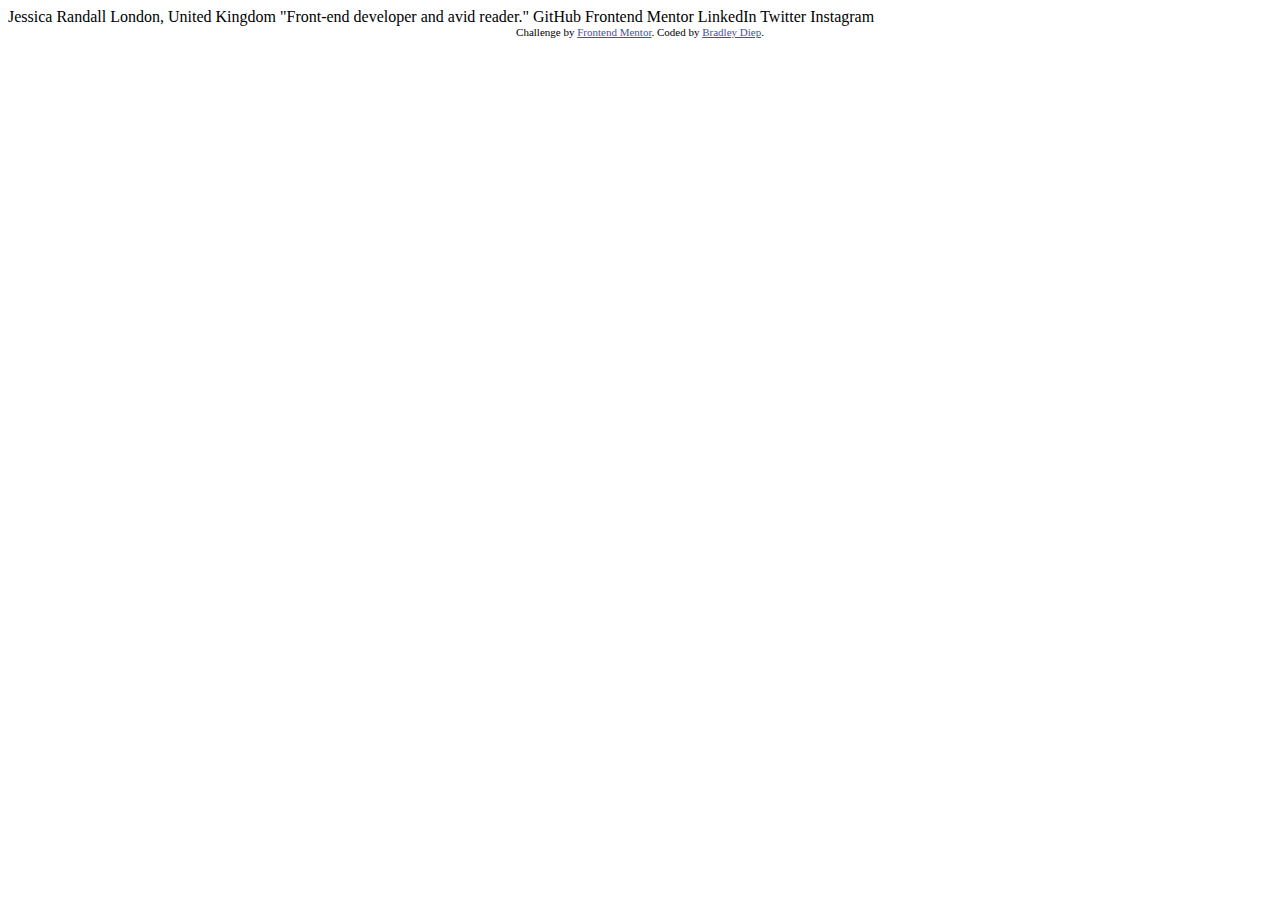
==== social-links-profile-main/index.html @ 53061371 "Initial commit" ====
<!DOCTYPE html>
<html lang="en">
<head>
  <meta charset="UTF-8">
  <meta name="viewport" content="width=device-width, initial-scale=1.0"> <!-- displays site properly based on user's device -->

  <link rel="icon" type="image/png" sizes="32x32" href="./assets/images/favicon-32x32.png">
  
  <title>Frontend Mentor | Social links profile</title>

  <!-- Feel free to remove these styles or customise in your own stylesheet 👍 -->
  <style>
    .attribution { font-size: 11px; text-align: center; }
    .attribution a { color: hsl(228, 45%, 44%); }
  </style>
</head>
<body>

  Jessica Randall
  London, United Kingdom
  "Front-end developer and avid reader."

  GitHub
  Frontend Mentor
  LinkedIn
  Twitter
  Instagram
  
  <div class="attribution">
    Challenge by <a href="https://www.frontendmentor.io?ref=challenge" target="_blank">Frontend Mentor</a>. 
    Coded by <a href="#">Bradley Diep</a>.
  </div>
</body>
</html>
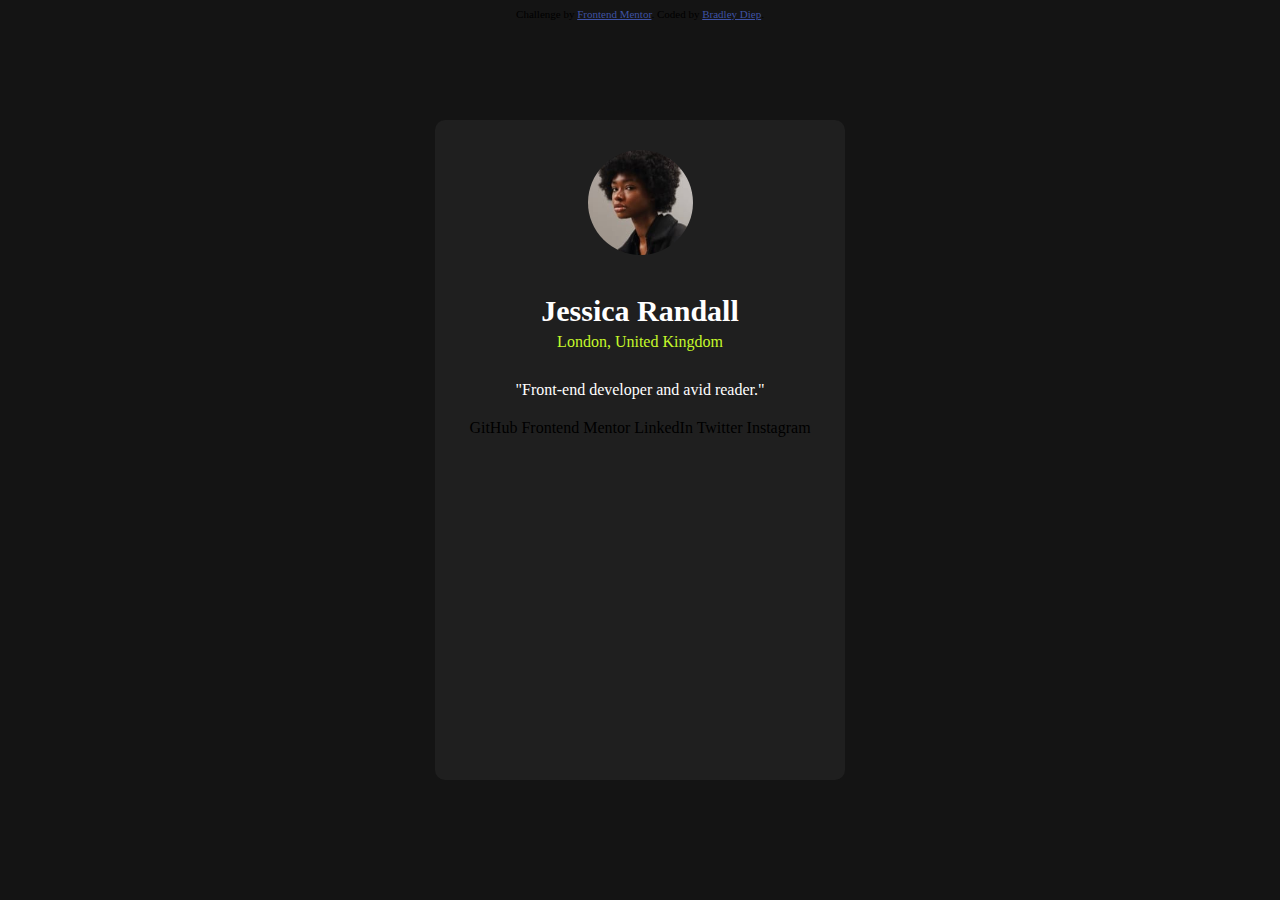
==== commit bf5561e8: "setting up top half" ====
--- a/social-links-profile-main/index.html
+++ b/social-links-profile-main/index.html
@@ -5,6 +5,7 @@
   <meta name="viewport" content="width=device-width, initial-scale=1.0"> <!-- displays site properly based on user's device -->
 
   <link rel="icon" type="image/png" sizes="32x32" href="./assets/images/favicon-32x32.png">
+  <link rel="stylesheet" href="styles.css">
   
   <title>Frontend Mentor | Social links profile</title>
 
@@ -16,15 +17,20 @@
 </head>
 <body>
 
-  Jessica Randall
-  London, United Kingdom
-  "Front-end developer and avid reader."
+  <div class="profile-box">
+    <div class="avatar">
+      <img src="assets/images/avatar-jessica.jpeg" alt="jessica">
+    </div>
+    <div class="profile-name">Jessica Randall</div>
+    <div class="location">London, United Kingdom</div>
+    <div class="quote">"Front-end developer and avid reader."</div>
 
-  GitHub
-  Frontend Mentor
-  LinkedIn
-  Twitter
-  Instagram
+    GitHub
+    Frontend Mentor
+    LinkedIn
+    Twitter
+    Instagram
+  </div>
   
   <div class="attribution">
     Challenge by <a href="https://www.frontendmentor.io?ref=challenge" target="_blank">Frontend Mentor</a>. 
--- a/social-links-profile-main/styles.css
+++ b/social-links-profile-main/styles.css
@@ -0,0 +1,75 @@
+/* ok it looks like i actually have to download the fonts to use them so Google APi might be better*/
+@font-face {
+    font-family: "Inter";
+    src: url(..fonts/static/Inter-Bold.ttf);
+    font-style: normal;
+    font-weight: 600;
+}
+
+@font-face {
+    font-family: "Inter";
+    src: url(..fonts/static/Inter-SemiBold.ttf);
+    font-style: normal;
+    font-weight: 500;
+}
+
+@font-face {
+    font-family: "Inter";
+    src: url(..fonts/static/Inter-Regular.ttf);
+    font-style: normal;
+    font-weight: 300;
+}
+
+body{
+    background-color: hsl(0, 0%, 8%);
+}
+
+.avatar img{
+    object-fit: cover;
+    width: 30%;
+    height: 30%;
+    border-radius: 50%;
+}
+
+.profile-name{
+    font-family: "Inter";
+    font-weight: 600;
+    color: hsl(0, 0%, 100%);
+    font-size: 30px;
+    padding-top: 10%;
+}
+
+.location{
+    font-family: "Inter";
+    font-weight: 500;
+    color: hsl(75, 94%, 57%);
+    padding-top: 5px;
+    padding-bottom: 30px;
+}
+
+.quote{
+    font-family: "Inter";
+    font-weight: 300;
+    color: hsl(0, 0%, 100%);
+    padding-bottom: 20px;
+}
+
+.profile-box{
+    background-color: hsl(0, 0%, 12%);
+    border-radius: 10px;
+    padding: 30px;
+    
+    width: 350px;
+    height: 600px;
+
+    position: absolute;
+    top:0;
+    bottom: 0;
+    left: 0;
+    right: 0;
+
+    margin: auto;
+    overflow: hidden;
+    text-align: center;
+    justify-content: center;
+}
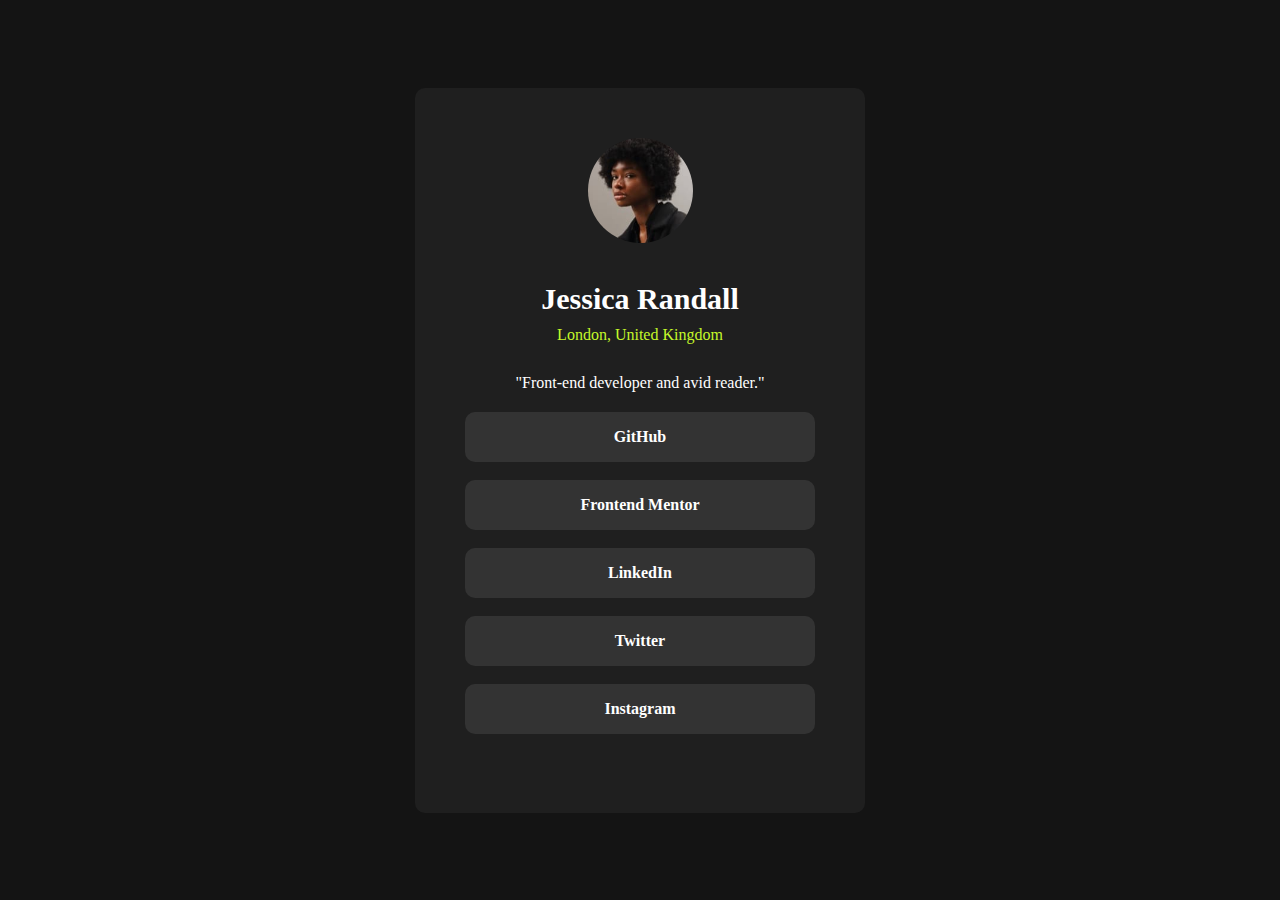
==== commit 20df183c: "completed" ====
--- a/social-links-profile-main/index.html
+++ b/social-links-profile-main/index.html
@@ -25,16 +25,16 @@
     <div class="location">London, United Kingdom</div>
     <div class="quote">"Front-end developer and avid reader."</div>
 
-    GitHub
-    Frontend Mentor
-    LinkedIn
-    Twitter
-    Instagram
+    <div class="social-button">GitHub</div> <br>
+    <div class="social-button">Frontend Mentor</div> <br>
+    <div class="social-button">LinkedIn</div> <br>
+    <div class="social-button">Twitter</div><br>
+    <div class="social-button">Instagram</div>
   </div>
   
-  <div class="attribution">
+  <!-- <div class="attribution">
     Challenge by <a href="https://www.frontendmentor.io?ref=challenge" target="_blank">Frontend Mentor</a>. 
     Coded by <a href="#">Bradley Diep</a>.
-  </div>
+  </div> -->
 </body>
 </html>--- a/social-links-profile-main/styles.css
+++ b/social-links-profile-main/styles.css
@@ -43,27 +43,47 @@
     font-family: "Inter";
     font-weight: 500;
     color: hsl(75, 94%, 57%);
-    padding-top: 5px;
+    padding-top: 10px;
     padding-bottom: 30px;
 }
 
 .quote{
     font-family: "Inter";
     font-weight: 300;
+    font-size: 16px;
     color: hsl(0, 0%, 100%);
     padding-bottom: 20px;
+}
+
+.social-button{
+    font-family: "Inter";
+    font-weight: 700;
+    color: hsl(0, 0%, 100%);
+    background-color: hsl(0, 0%, 20%);
+    padding: 16px 40px;
+    border-radius: 10px;
+}
+
+.social-button:hover{
+    background-color: hsl(75, 94%, 57%);
+    color: hsl(0, 0%, 20%);
 }
 
 .profile-box{
     background-color: hsl(0, 0%, 12%);
     border-radius: 10px;
-    padding: 30px;
+    padding: 50px;
     
     width: 350px;
-    height: 600px;
+    height: 625px;
 
+    /* An element with position: absolute; is positioned relative to the nearest positioned ancestor.
+    However; if an absolute positioned element has no positioned ancestors, it uses the document body, and moves along with page scrolling. 
+    
+    Elements are then positioned using the top, bottom, left, and right properties. However, these properties will not work unless the position property is set first.
+    */
     position: absolute;
-    top:0;
+    top: 0; /*if we're to put a value like 10, the box would move 10 (idk the units) downward, to make space at the top*/
     bottom: 0;
     left: 0;
     right: 0;
@@ -73,3 +93,4 @@
     text-align: center;
     justify-content: center;
 }
+
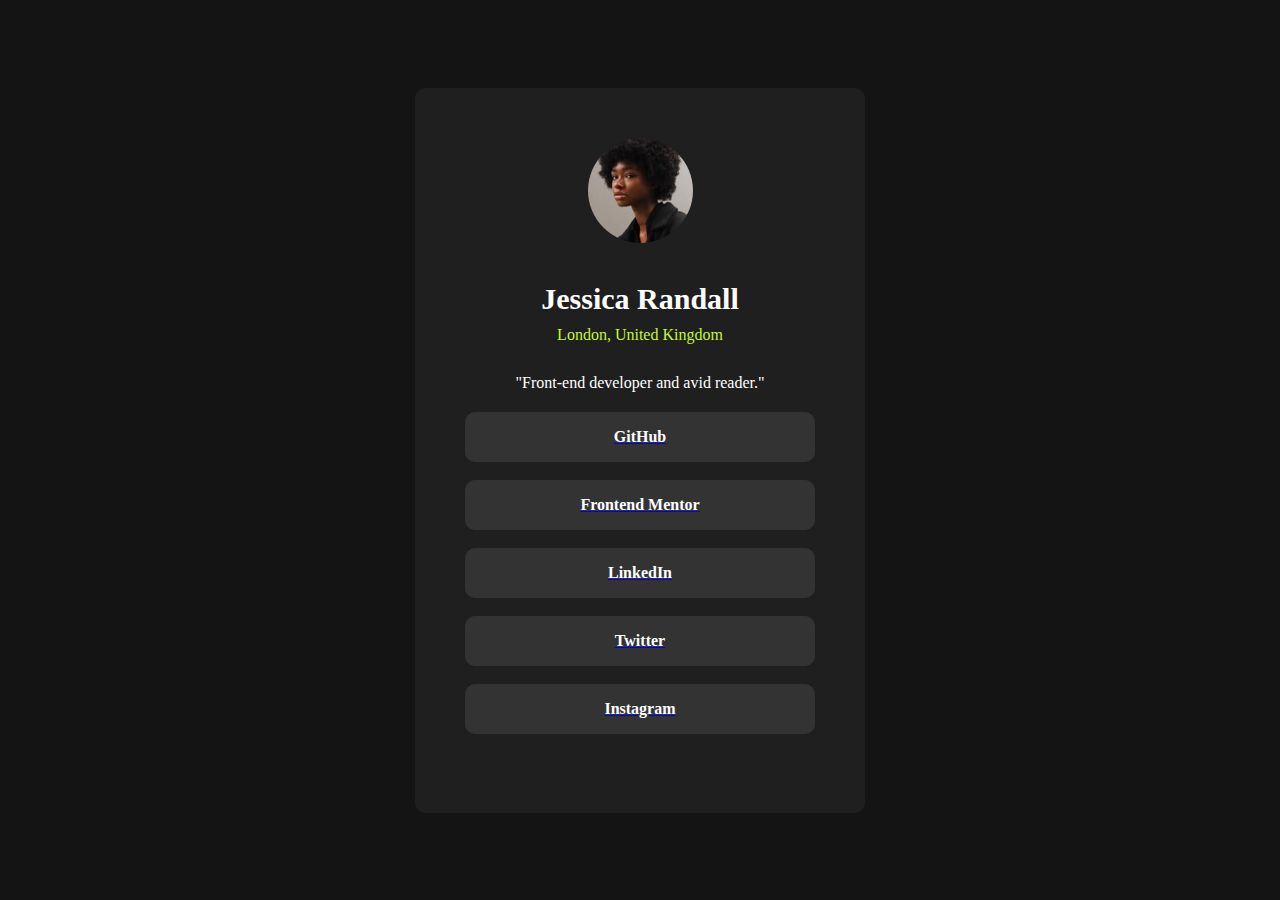
==== commit 351aa127: "added hyperlinks" ====
--- a/social-links-profile-main/index.html
+++ b/social-links-profile-main/index.html
@@ -25,11 +25,13 @@
     <div class="location">London, United Kingdom</div>
     <div class="quote">"Front-end developer and avid reader."</div>
 
-    <div class="social-button">GitHub</div> <br>
-    <div class="social-button">Frontend Mentor</div> <br>
-    <div class="social-button">LinkedIn</div> <br>
-    <div class="social-button">Twitter</div><br>
-    <div class="social-button">Instagram</div>
+    <!-- _blank opens lnk in new tab -->
+    <!-- shoes message when you hover cursor over it -->
+    <a href="https://github.com/" target="_blank" title="GitHub"><div class="social-button">GitHub</div></a> <br> 
+    <a href="https://www.frontendmentor.io/" target="_blank" title="FrontEndMentor"><div class="social-button">Frontend Mentor</div></a> <br>
+    <a href="https://www.linkedin.com/" target="_blank" title="LinkedIn"><div class="social-button">LinkedIn</div></a> <br>
+    <a href="https://x.com/?lang=en" target="_blank" title="Twitter"><div class="social-button">Twitter</div></a> <br>
+    <a href="https://www.instagram.com/" target="_blank" title="Instagram"><div class="social-button">Instagram</div></a>
   </div>
   
   <!-- <div class="attribution">
